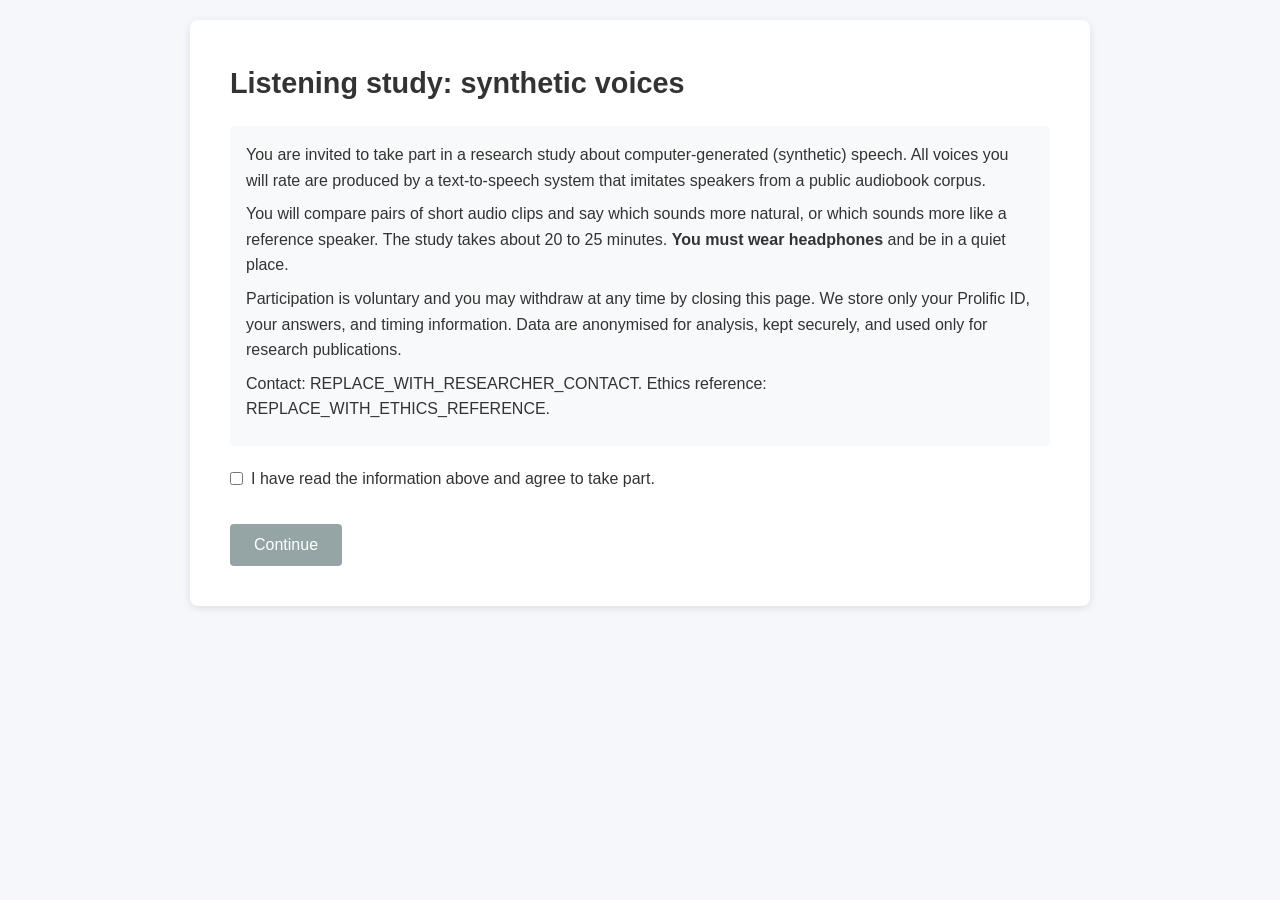
==== listening_study/index.html @ f284827b "listening study: progress counter, naturalness wording, host at docs/study" ====
<!DOCTYPE html>
<html lang="en">
<head>
    <meta charset="UTF-8">
    <meta name="viewport" content="width=device-width, initial-scale=1.0">
    <title>Voice Cloning Listening Study</title>
    <link rel="stylesheet" href="css/style.css?v=2">
</head>
<body>
    <div id="app">
        <div id="page-container"></div>
    </div>
    <script src="js/cmos.js?v=2"></script>
    <script>
        fetch('configs/study.json')
            .then(response => response.json())
            .then(config => new CmosStudy(config).start());
    </script>
</body>
</html>
---- listening_study/css/style.css ----
* { box-sizing: border-box; margin: 0; padding: 0; }

body {
    font-family: -apple-system, BlinkMacSystemFont, 'Segoe UI', Roboto, sans-serif;
    background: #f5f7fa;
    color: #333;
    line-height: 1.6;
    padding: 20px;
}

#app {
    max-width: 900px;
    margin: 0 auto;
}

#page-container {
    background: #fff;
    border-radius: 8px;
    box-shadow: 0 2px 8px rgba(0,0,0,0.1);
    padding: 40px;
}

h1 { font-size: 1.8rem; margin-bottom: 16px; }
h2 { font-size: 1.4rem; margin-bottom: 12px; color: #2c3e50; }
h3 { font-size: 1.1rem; margin-bottom: 8px; }

p, li { margin-bottom: 8px; }
ul { padding-left: 20px; }

.btn {
    display: inline-block;
    padding: 12px 24px;
    background: #3498db;
    color: #fff;
    border: none;
    border-radius: 4px;
    font-size: 1rem;
    cursor: pointer;
    margin-top: 16px;
}
.btn:hover { background: #2980b9; }
.btn:disabled { background: #95a5a6; cursor: not-allowed; }

.btn-next { float: right; }

/* Screening */
.screening-question {
    margin-bottom: 20px;
    padding: 16px;
    background: #f8f9fa;
    border-radius: 4px;
}
.screening-question label { display: block; margin-bottom: 4px; font-weight: 500; }
.screening-question select, .screening-question input {
    width: 100%;
    padding: 8px;
    border: 1px solid #ddd;
    border-radius: 4px;
    font-size: 1rem;
}

/* Headphone check */
.headphone-check {
    text-align: center;
    padding: 20px;
}
.headphone-check .options { margin-top: 16px; }
.headphone-check .options button {
    margin: 8px;
    padding: 10px 20px;
    border: 2px solid #3498db;
    background: #fff;
    border-radius: 4px;
    cursor: pointer;
    font-size: 1rem;
}
.headphone-check .options button:hover { background: #ecf0f1; }

/* MUSHRA trial */
.trial-container { margin-top: 20px; }

.reference-player {
    background: #eaf2f8;
    padding: 16px;
    border-radius: 4px;
    margin-bottom: 20px;
    text-align: center;
}
.reference-player audio { width: 100%; max-width: 400px; }

.condition-row {
    display: flex;
    align-items: center;
    padding: 12px 16px;
    margin-bottom: 8px;
    background: #f8f9fa;
    border-radius: 4px;
    gap: 16px;
}
.condition-row .label {
    min-width: 80px;
    font-weight: 500;
    font-size: 0.9rem;
}
.condition-row audio { flex: 0 0 200px; height: 32px; }
.condition-row .slider-container { flex: 1; display: flex; align-items: center; gap: 8px; }
.condition-row input[type="range"] { flex: 1; }
.condition-row .value { min-width: 30px; text-align: right; font-weight: 600; }

.scale-labels {
    display: flex;
    justify-content: space-between;
    font-size: 0.75rem;
    color: #666;
    padding: 0 96px 0 296px;
    margin-bottom: 16px;
}

.scale-header {
    font-weight: 600;
    margin-top: 24px;
    margin-bottom: 8px;
    color: #2c3e50;
}

/* Progress */
.progress-bar {
    width: 100%;
    height: 6px;
    background: #ecf0f1;
    border-radius: 3px;
    margin-bottom: 20px;
}
.progress-bar .fill {
    height: 100%;
    background: #3498db;
    border-radius: 3px;
    transition: width 0.3s;
}

/* Completion */
.completion { text-align: center; padding: 40px 20px; }
.completion h1 { color: #27ae60; }
.completion .code {
    display: inline-block;
    margin-top: 16px;
    padding: 12px 24px;
    background: #ecf0f1;
    border-radius: 4px;
    font-size: 1.4rem;
    font-family: monospace;
    letter-spacing: 2px;
}

/* Warning */
.warning {
    background: #ffeaa7;
    border-left: 4px solid #fdcb6e;
    padding: 12px 16px;
    margin: 12px 0;
    border-radius: 0 4px 4px 0;
}

.error-msg {
    color: #e74c3c;
    font-size: 0.9rem;
    margin-top: 4px;
}

/* Paired comparison (cmos.js) */
.consent-box { margin: 20px 0; padding: 16px; background: #f8f9fa; border-radius: 4px; }
.checkbox { display: flex; align-items: center; gap: 8px; margin: 16px 0; }
.question { margin-bottom: 18px; }
.question label { display: block; margin-left: 8px; }
.error { color: #c0392b; min-height: 1.2em; }
.question-text { font-size: 1.15rem; margin-bottom: 20px; }
.players { display: flex; gap: 16px; flex-wrap: wrap; margin-bottom: 24px; }
.player { flex: 1; min-width: 160px; padding: 16px; background: #f8f9fa; border-radius: 6px; text-align: center; }
.player .label { display: block; font-weight: 700; font-size: 1.2rem; margin-bottom: 8px; }
.scale { display: flex; gap: 6px; flex-wrap: wrap; }
.scale .option { flex: 1; min-width: 100px; font-size: 0.85rem; padding: 10px 6px; }
.options { display: flex; gap: 12px; margin-top: 16px; }
.options .option { min-width: 80px; }
.hint { color: #7f8c8d; font-size: 0.9rem; margin-top: 12px; }
textarea { width: 100%; padding: 8px; margin: 12px 0; font: inherit; }
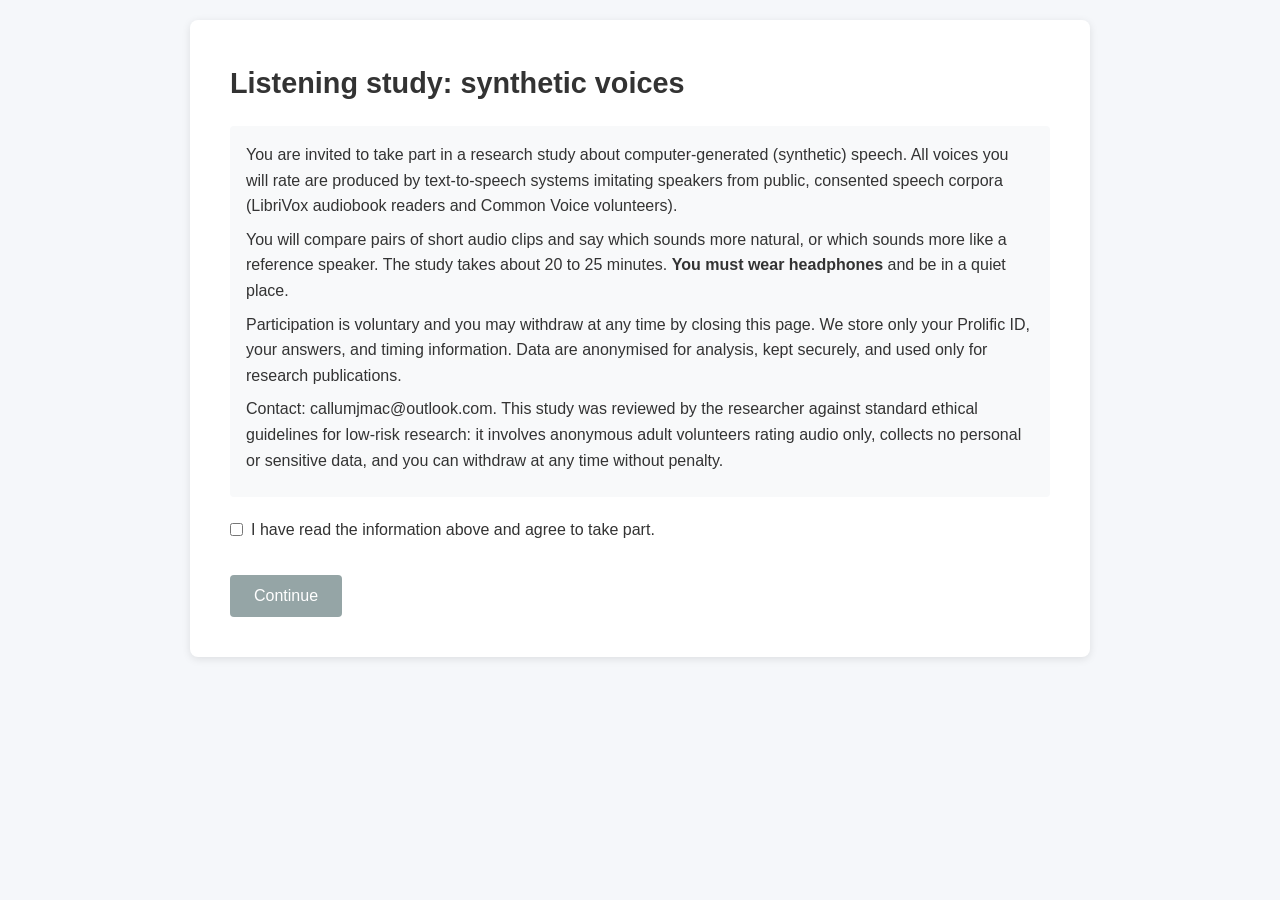
==== commit 134fa44b: "listening study: consent contact and corpus wording, ethics self-assessment" ====
--- a/listening_study/index.html
+++ b/listening_study/index.html
@@ -4,13 +4,13 @@
     <meta charset="UTF-8">
     <meta name="viewport" content="width=device-width, initial-scale=1.0">
     <title>Voice Cloning Listening Study</title>
-    <link rel="stylesheet" href="css/style.css?v=2">
+    <link rel="stylesheet" href="css/style.css?v=3">
 </head>
 <body>
     <div id="app">
         <div id="page-container"></div>
     </div>
-    <script src="js/cmos.js?v=2"></script>
+    <script src="js/cmos.js?v=3"></script>
     <script>
         fetch('configs/study.json')
             .then(response => response.json())
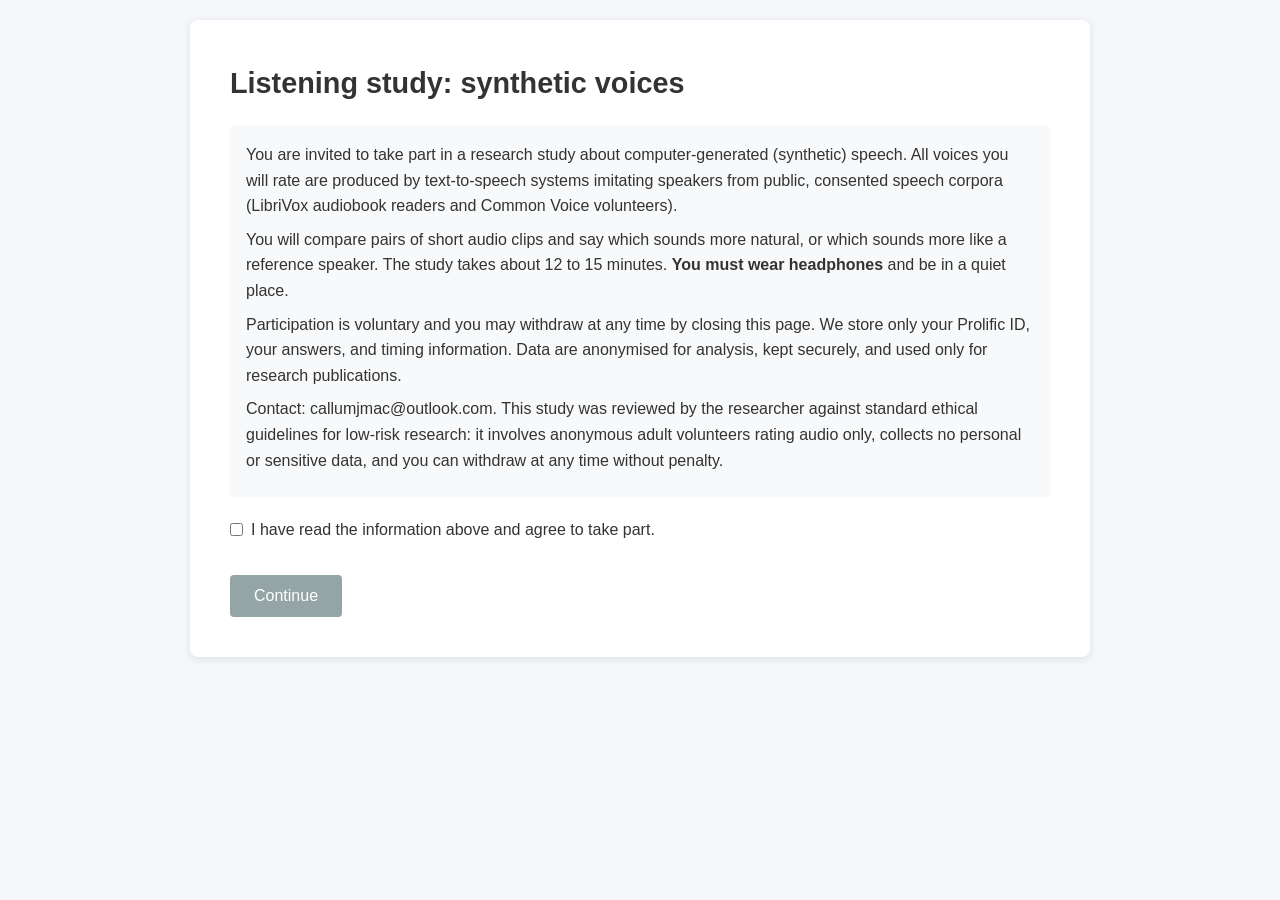
==== commit 500cbbb8: "listening study: four 12-minute lists, two-stage stopping rule, GBP 2 pay" ====
--- a/listening_study/index.html
+++ b/listening_study/index.html
@@ -4,15 +4,15 @@
     <meta charset="UTF-8">
     <meta name="viewport" content="width=device-width, initial-scale=1.0">
     <title>Voice Cloning Listening Study</title>
-    <link rel="stylesheet" href="css/style.css?v=3">
+    <link rel="stylesheet" href="css/style.css?v=6">
 </head>
 <body>
     <div id="app">
         <div id="page-container"></div>
     </div>
-    <script src="js/cmos.js?v=3"></script>
+    <script src="js/cmos.js?v=6"></script>
     <script>
-        fetch('configs/study.json')
+        fetch('configs/study.json?v=6')
             .then(response => response.json())
             .then(config => new CmosStudy(config).start());
     </script>
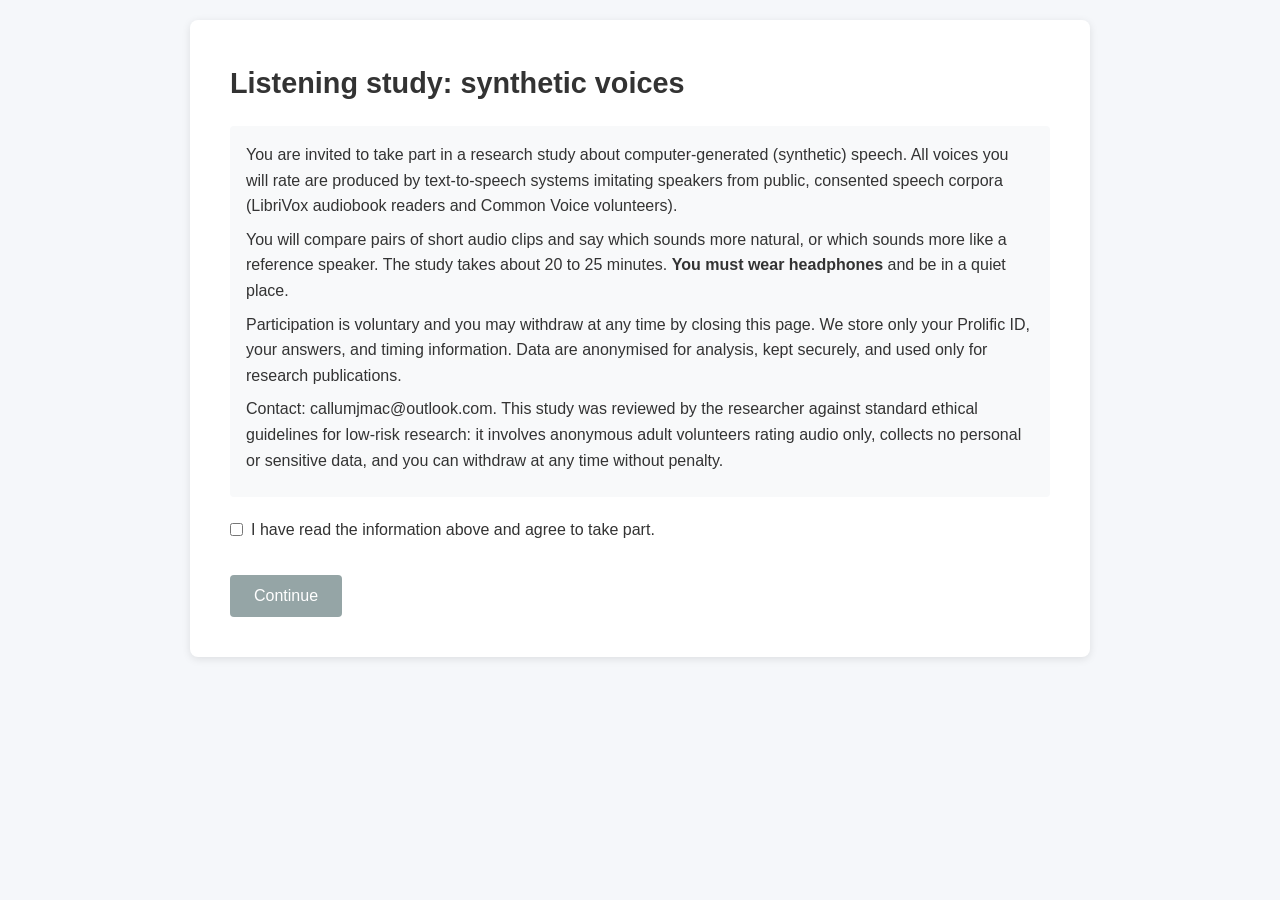
==== commit 3af69d52: "listening study: early screening, volume page, paid screen-out path, 22 min timing from the pilot" ====
--- a/listening_study/index.html
+++ b/listening_study/index.html
@@ -4,15 +4,15 @@
     <meta charset="UTF-8">
     <meta name="viewport" content="width=device-width, initial-scale=1.0">
     <title>Voice Cloning Listening Study</title>
-    <link rel="stylesheet" href="css/style.css?v=6">
+    <link rel="stylesheet" href="css/style.css?v=8">
 </head>
 <body>
     <div id="app">
         <div id="page-container"></div>
     </div>
-    <script src="js/cmos.js?v=6"></script>
+    <script src="js/cmos.js?v=8"></script>
     <script>
-        fetch('configs/study.json?v=6')
+        fetch('configs/study.json?v=8')
             .then(response => response.json())
             .then(config => new CmosStudy(config).start());
     </script>
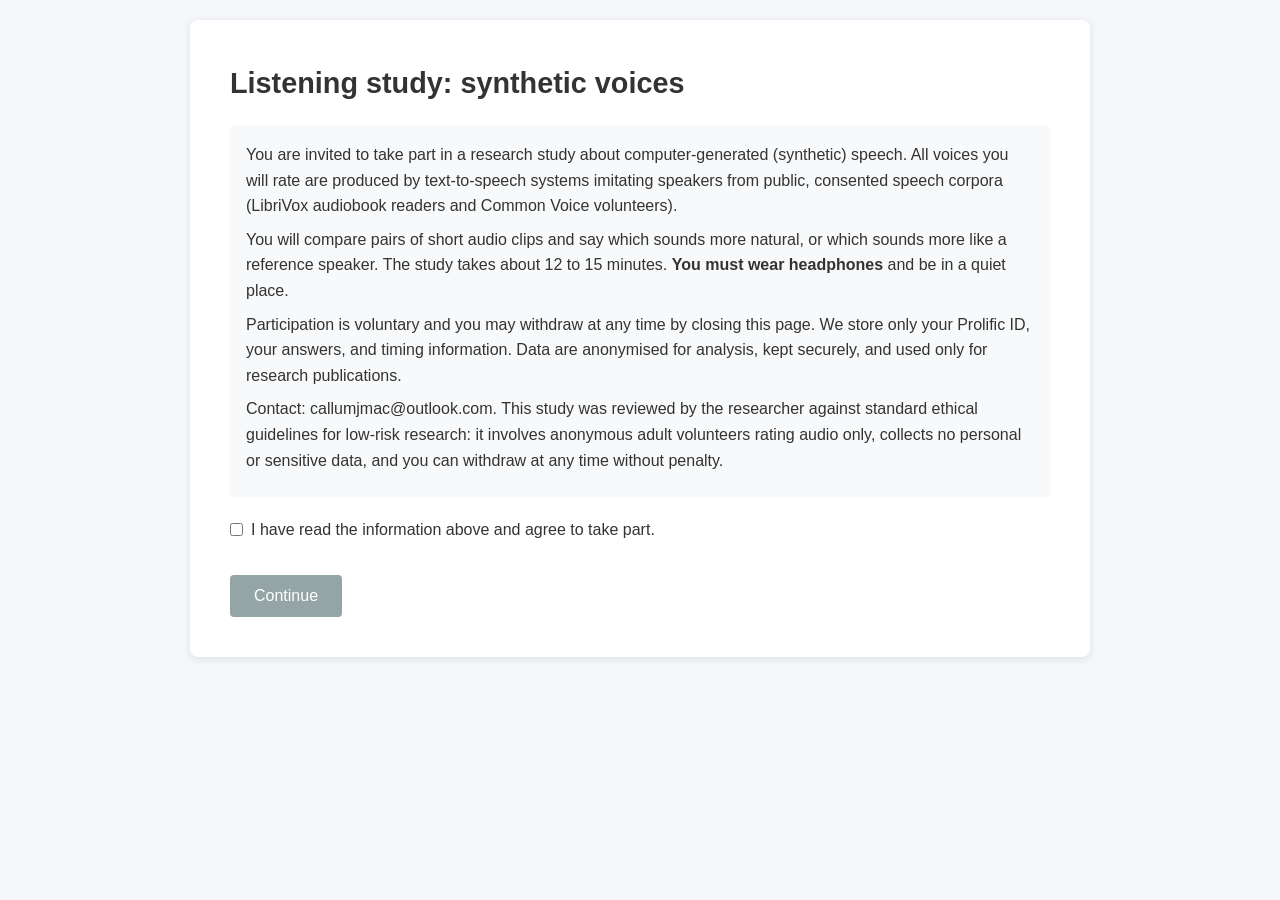
==== commit a4e9802e: "listening study: eight 12-minute lists, 20 listeners, per-system primary tests, GBP 2" ====
--- a/listening_study/index.html
+++ b/listening_study/index.html
@@ -4,15 +4,15 @@
     <meta charset="UTF-8">
     <meta name="viewport" content="width=device-width, initial-scale=1.0">
     <title>Voice Cloning Listening Study</title>
-    <link rel="stylesheet" href="css/style.css?v=8">
+    <link rel="stylesheet" href="css/style.css?v=9">
 </head>
 <body>
     <div id="app">
         <div id="page-container"></div>
     </div>
-    <script src="js/cmos.js?v=8"></script>
+    <script src="js/cmos.js?v=9"></script>
     <script>
-        fetch('configs/study.json?v=8')
+        fetch('configs/study.json?v=9')
             .then(response => response.json())
             .then(config => new CmosStudy(config).start());
     </script>
